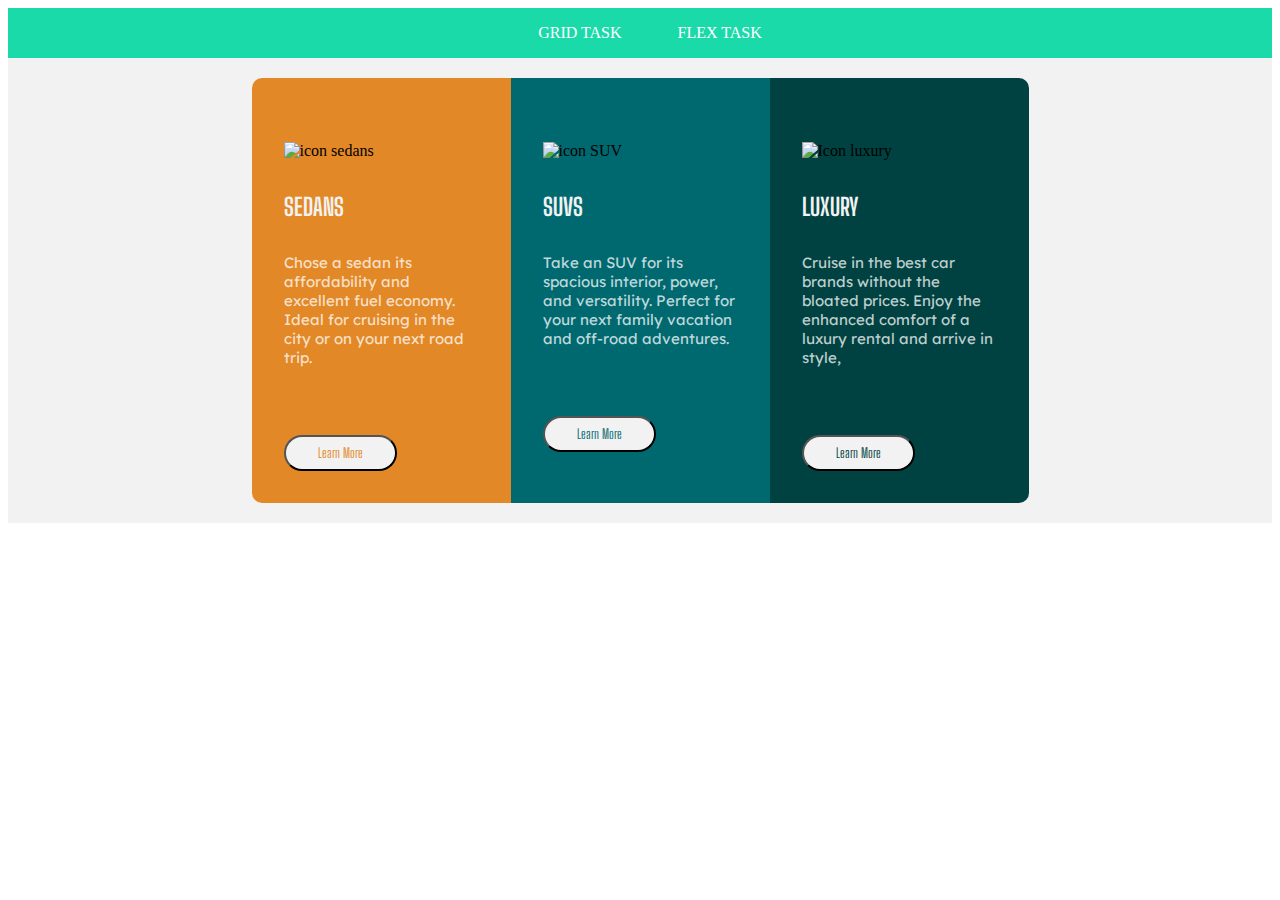
==== index.html @ 67f2acde "first commit" ====
<!DOCTYPE html>
<html lang="en">
  <head>
    <meta charset="UTF-8" />
    <meta http-equiv="X-UA-Compatible" content="IE=edge" />
    <meta name="viewport" content="width=device-width, initial-scale=1.0" />
    <title>Document</title>
    <link rel="stylesheet" href="style.css" />
  </head>
  <body>
    <header>
      <nav>
        <span><a href="./grid.html">GRID TASK</a></span>
        <span><a href="./index.html">FLEX TASK</a></span>
      </nav>
    </header>
    <div class="main">
      <div class="container">
        <div class="flex-item item1">
          <img src="./images/icon-sedans.svg" alt="icon sedans" />
          <h2>SEDANS</h2>
          <p>
            Chose a sedan its affordability and excellent fuel economy. Ideal
            for cruising in the city or on your next road trip.
          </p>
          <button>Learn More</button>
        </div>
        <div class="flex-item item2">
          <img src="./images/icon-suvs.svg" alt="icon SUV" />
          <h2>SUVS</h2>
          <p>
            Take an SUV for its spacious interior, power, and versatility.
            Perfect for your next family vacation and off-road adventures.
          </p>
          <button>Learn More</button>
        </div>
        <div class="flex-item item3">
          <img src="./images/icon-luxury.svg" alt="Icon luxury" />
          <h2>LUXURY</h2>
          <p>
            Cruise in the best car brands without the bloated prices. Enjoy the
            enhanced comfort of a luxury rental and arrive in style,
          </p>
          <button>Learn More</button>
        </div>
      </div>
    </div>
  </body>
</html>
---- style.css ----
@import url("https://fonts.googleapis.com/css2?family=Lexend+Deca&display=swap");
@import url("https://fonts.googleapis.com/css2?family=Big+Shoulders+Display:wght@700&display=swap");
.main {
  margin: auto;
  width: 100%;
  display: flex;
  justify-content: center;
  align-items: center;
}
header {
  width: 100%;
  height: auto;
  background-color: rgb(26, 218, 170);
  text-align: center;
}
span {
  display: inline-block;
  border: 1px solid transparent;
  padding: 15px;
  margin-left: 20px;
}
a {
  color: white;
  text-decoration: none;
}

.container {
  display: flex;
  justify-content: center;
  padding: 20px;
  width: 1440px;
  background-color: hsl(0, 0%, 95%);
}
.flex-item {
  width: 195px;
  text-align: left;
  padding: 2em 2em;
}
button {
  border-radius: 5px;
  background-color: hsl(0, 0%, 95%);
}
.item1 {
  background-color: hsl(31, 77%, 52%);
  border-top-left-radius: 10px;
  border-bottom-left-radius: 10px;
}
.item1 button {
  color: hsl(31, 77%, 52%);
}
.item1 button:hover,
.item1 button:focus {
  color: aliceblue;
  border: 1px solid white;
  background-color: hsl(31, 77%, 52%);
}

.item2 {
  background-color: hsl(184, 100%, 22%);
}
.item2 button {
  color: hsl(184, 100%, 22%);
}
.item2 button:hover,
.item2 button:focus {
  color: aliceblue;
  border: 1px solid white;
  background-color: hsl(184, 100%, 22%);
}

.item3 {
  background-color: hsl(179, 100%, 13%);
  border-top-right-radius: 10px;
  border-bottom-right-radius: 10px;
}
.item3 button {
  color: hsl(179, 100%, 13%);
}
.item3 button:hover,
.item3 button:focus {
  color: aliceblue;
  border: 1px solid white;
  background-color: hsl(179, 100%, 13%);
}

p {
  font-family: "Lexend Deca", sans-serif;
  font-size: 15px;
  color: hsla(0, 0%, 100%, 0.75);
}
h2 {
  font-family: "Big Shoulders Display", cursive;
  color: hsl(0, 0%, 95%);
}
p,
img,
h2 {
  margin-top: 2rem;
}
button {
  font-family: "Big Shoulders Display", cursive;
  margin-top: 4em;
  padding: 0.5rem 2rem;
  border-radius: 2rem;
  background-color: hsl(0, 0%, 95%);
}
@media screen and (max-width: 375px) {
  .container {
    display: flex;
    flex-direction: column;
    justify-content: center;
    padding: 20px;
    width: 1440px;
    background-color: hsl(0, 0%, 95%);
  }
  .item3 {
    background-color: hsl(179, 100%, 13%);
    border-bottom-left-radius: 10px;
    border-bottom-right-radius: 10px;
    border-top-right-radius: 0px;
  }
  .item1 {
    background-color: hsl(31, 77%, 52%);
    border-top-left-radius: 10px;
    border-bottom-left-radius: 0px;
    border-top-right-radius: 10px;
  }
}
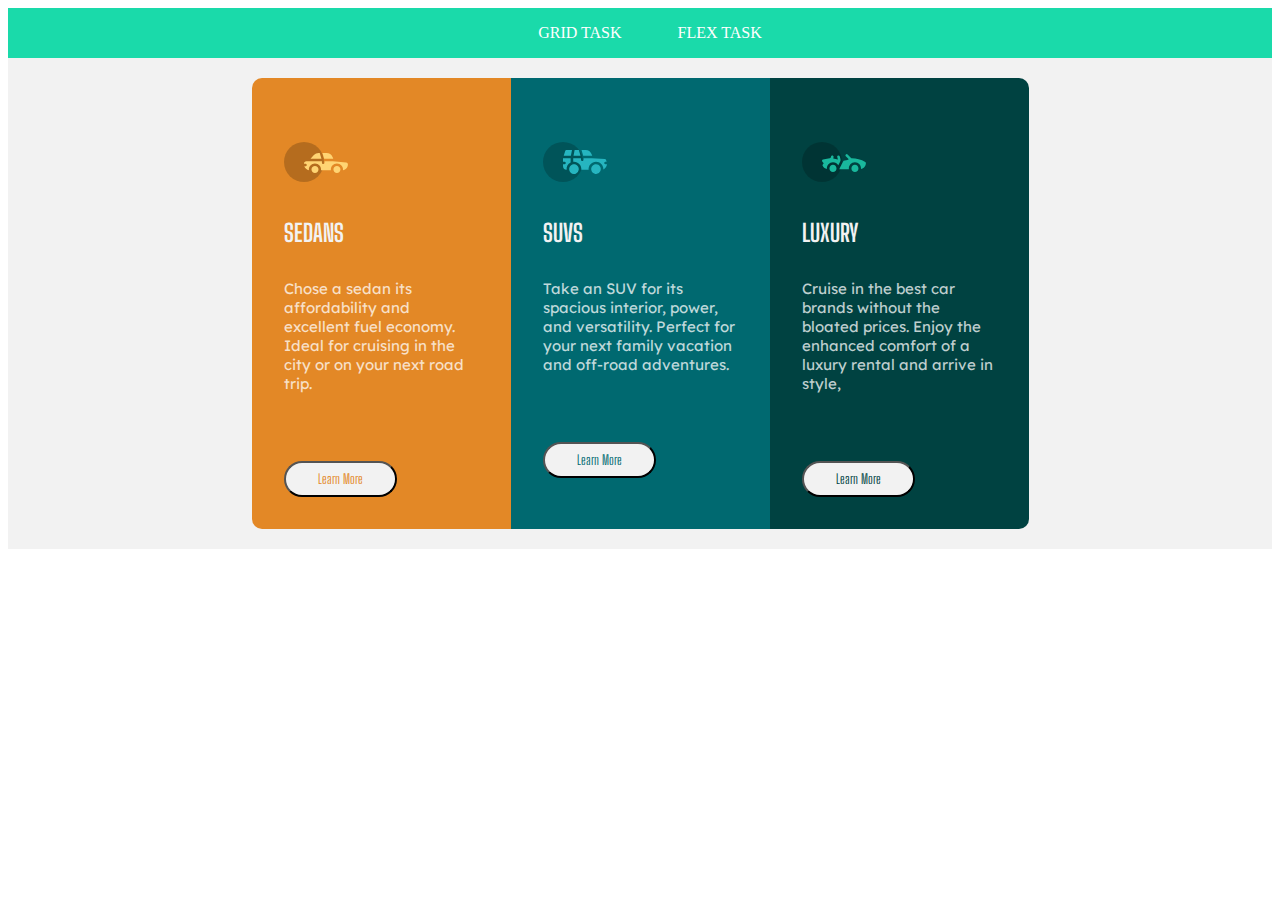
==== commit e2a57427: "Update index.html" ====
--- a/index.html
+++ b/index.html
@@ -4,7 +4,7 @@
     <meta charset="UTF-8" />
     <meta http-equiv="X-UA-Compatible" content="IE=edge" />
     <meta name="viewport" content="width=device-width, initial-scale=1.0" />
-    <title>Document</title>
+    <title>GRID</title>
     <link rel="stylesheet" href="style.css" />
   </head>
   <body>
